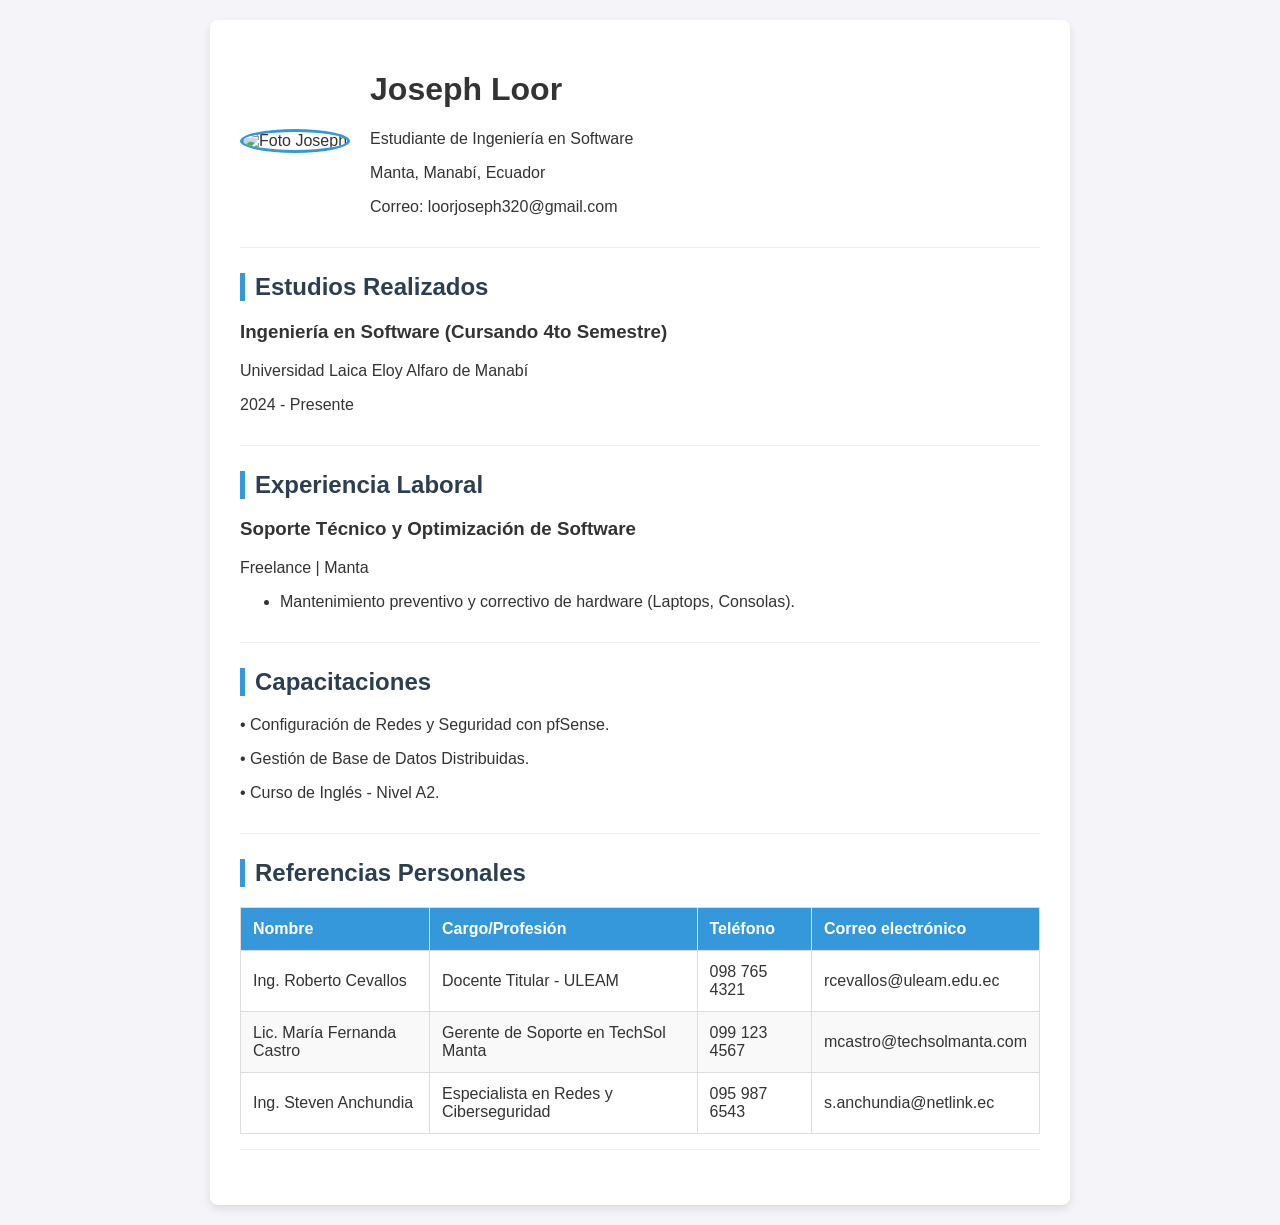
==== index.html @ e1edcf21 "Add files via upload" ====
<!DOCTYPE html>
<html lang="es">
<head>
    <meta charset="UTF-8">
    <meta name="viewport" content="width=device-width, initial-scale=1.0">
    <title>Hoja de Vida - Joseph Damian</title>
    <link rel="stylesheet" href="style.css">
</head>
<body>

    <div class="main-container">
        <div class="section header">
            <div class="photo-container">
                <img src="https://i.postimg.cc/vB3d1FSJ/fotodamian.jpg" alt="Foto Joseph">
            </div>
            <div class="info-personal">
                <h1>Joseph Loor</h1>
                <p>Estudiante de Ingeniería en Software</p>
                <p>Manta, Manabí, Ecuador</p>
                <p>Correo: loorjoseph320@gmail.com</p>
            </div>
        </div>

        <div class="section">
            <h2>Estudios Realizados</h2>
            <div class="item">
                <h3>Ingeniería en Software (Cursando 4to Semestre)</h3>
                <p>Universidad Laica Eloy Alfaro de Manabí</p>
                <p>2024 - Presente</p>
            </div>
        </div>

        <div class="section">
            <h2>Experiencia Laboral</h2>
            <div class="item">
                <h3>Soporte Técnico y Optimización de Software</h3>
                <p>Freelance | Manta</p>
                <ul>
                    <li>Mantenimiento preventivo y correctivo de hardware (Laptops, Consolas).</li>
                </ul>
            </div>
        </div>

        <div class="section">
            <h2>Capacitaciones</h2>
            <div class="item">
                <p>• Configuración de Redes y Seguridad con pfSense.</p>
                <p>• Gestión de Base de Datos Distribuidas.</p>
                <p>• Curso de Inglés - Nivel A2.</p>
            </div>
        </div>

        <div class="section">
            <h2>Referencias Personales</h2>
            <table class="ref-table">
                <thead>
                    <tr>
                        <th>Nombre</th>
                        <th>Cargo/Profesión</th>
                        <th>Teléfono</th>
                        <th>Correo electrónico</th>
                    </tr>
                </thead>
                <tbody>
                    <tr>
                        <td>Ing. Roberto Cevallos</td>
                        <td>Docente Titular - ULEAM</td>
                        <td>098 765 4321</td>
                        <td>rcevallos@uleam.edu.ec</td>
                    </tr>
                    <tr>
                        <td>Lic. María Fernanda Castro</td>
                        <td>Gerente de Soporte en TechSol Manta</td>
                        <td>099 123 4567</td>
                        <td>mcastro@techsolmanta.com</td>
                    </tr>
                    <tr>
                        <td>Ing. Steven Anchundia</td>
                        <td>Especialista en Redes y Ciberseguridad</td>
                        <td>095 987 6543</td>
                        <td>s.anchundia@netlink.ec</td>
                    </tr>
                </tbody> 
            </table>
        </div>
    </div>

</body>
</html>
---- style.css ----
body {
    font-family: 'Segoe UI', Tahoma, Geneva, Verdana, sans-serif;
    background-color: #f4f4f9;
    margin: 0;
    padding: 20px;
    color: #333;
}

.main-container {
    max-width: 800px;
    margin: 0 auto;
    background: #fff;
    padding: 30px;
    border-radius: 8px;
    box-shadow: 0 4px 10px rgba(0,0,0,0.1);
}


.section {
    margin-bottom: 25px;
    padding-bottom: 15px;
    border-bottom: 1px solid #eee;
}

h2 {
    color: #2c3e50;
    border-left: 5px solid #3498db;
    padding-left: 10px;
    font-size: 1.5rem;
}


.header {
    display: flex;
    align-items: center;
    gap: 20px;
}

.photo-container img {
    width: 150px;
    height: 150px;
    border-radius: 50%;
    object-fit: cover;
    border: 3px solid #3498db;
}


.ref-table {
    width: 100%;
    border-collapse: collapse;
    margin-top: 10px;
}

.ref-table th, .ref-table td {
    padding: 12px;
    text-align: left;
    border: 1px solid #ddd;
}

.ref-table th {
    background-color: #3498db;
    color: white;
}

.ref-table tr:nth-child(even) {
    background-color: #f9f9f9;
}

@media (max-width: 600px) {
    .header {
        flex-direction: column;
        text-align: center;
    }
}
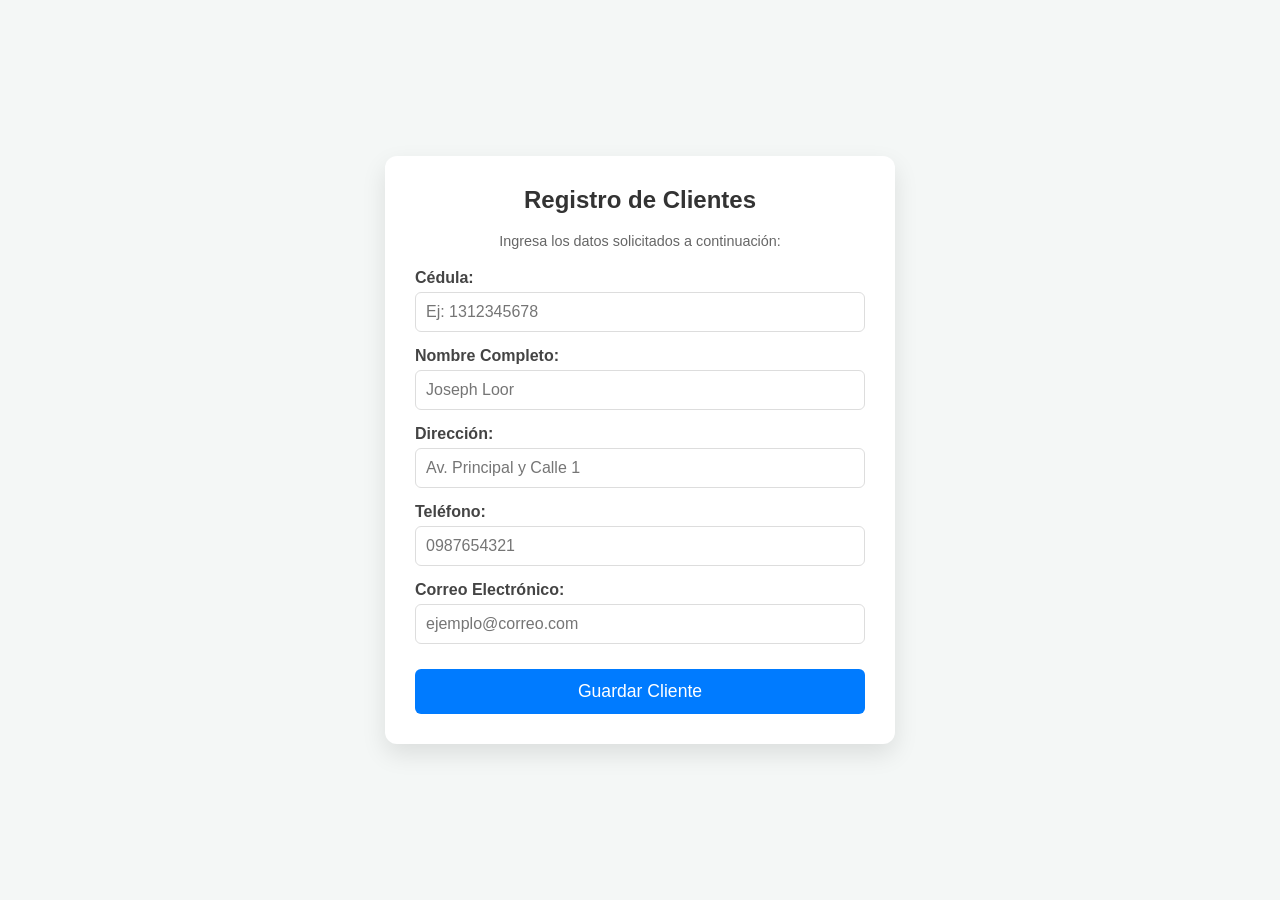
==== commit a0ca623e: "Add files via upload" ====
--- a/index.html
+++ b/index.html
@@ -3,87 +3,42 @@
 <head>
     <meta charset="UTF-8">
     <meta name="viewport" content="width=device-width, initial-scale=1.0">
-    <title>Hoja de Vida - Joseph Damian</title>
+    <title>Registro de Clientes</title>
     <link rel="stylesheet" href="style.css">
 </head>
 <body>
+    <div class="container">
+        <h2>Registro de Clientes</h2>
+        <p>Ingresa los datos solicitados a continuación:</p>
+        
+        <form id="clientForm">
+            <div class="form-group">
+                <label for="cedula">Cédula:</label>
+                <input type="text" id="cedula" name="cedula" placeholder="Ej: 1312345678" required pattern="[0-9]{10}">
+            </div>
 
-    <div class="main-container">
-        <div class="section header">
-            <div class="photo-container">
-                <img src="https://i.postimg.cc/vB3d1FSJ/fotodamian.jpg" alt="Foto Joseph">
+            <div class="form-group">
+                <label for="nombre">Nombre Completo:</label>
+                <input type="text" id="nombre" name="nombre" placeholder="Joseph Loor" required>
             </div>
-            <div class="info-personal">
-                <h1>Joseph Loor</h1>
-                <p>Estudiante de Ingeniería en Software</p>
-                <p>Manta, Manabí, Ecuador</p>
-                <p>Correo: loorjoseph320@gmail.com</p>
+
+            <div class="form-group">
+                <label for="direccion">Dirección:</label>
+                <input type="text" id="direccion" name="direccion" placeholder="Av. Principal y Calle 1" required>
             </div>
-        </div>
 
-        <div class="section">
-            <h2>Estudios Realizados</h2>
-            <div class="item">
-                <h3>Ingeniería en Software (Cursando 4to Semestre)</h3>
-                <p>Universidad Laica Eloy Alfaro de Manabí</p>
-                <p>2024 - Presente</p>
+            <div class="form-group">
+                <label for="telefono">Teléfono:</label>
+                <input type="tel" id="telefono" name="telefono" placeholder="0987654321" required>
             </div>
-        </div>
 
-        <div class="section">
-            <h2>Experiencia Laboral</h2>
-            <div class="item">
-                <h3>Soporte Técnico y Optimización de Software</h3>
-                <p>Freelance | Manta</p>
-                <ul>
-                    <li>Mantenimiento preventivo y correctivo de hardware (Laptops, Consolas).</li>
-                </ul>
+            <div class="form-group">
+                <label for="correo">Correo Electrónico:</label>
+                <input type="email" id="correo" name="correo" placeholder="ejemplo@correo.com" required>
             </div>
-        </div>
 
-        <div class="section">
-            <h2>Capacitaciones</h2>
-            <div class="item">
-                <p>• Configuración de Redes y Seguridad con pfSense.</p>
-                <p>• Gestión de Base de Datos Distribuidas.</p>
-                <p>• Curso de Inglés - Nivel A2.</p>
-            </div>
-        </div>
-
-        <div class="section">
-            <h2>Referencias Personales</h2>
-            <table class="ref-table">
-                <thead>
-                    <tr>
-                        <th>Nombre</th>
-                        <th>Cargo/Profesión</th>
-                        <th>Teléfono</th>
-                        <th>Correo electrónico</th>
-                    </tr>
-                </thead>
-                <tbody>
-                    <tr>
-                        <td>Ing. Roberto Cevallos</td>
-                        <td>Docente Titular - ULEAM</td>
-                        <td>098 765 4321</td>
-                        <td>rcevallos@uleam.edu.ec</td>
-                    </tr>
-                    <tr>
-                        <td>Lic. María Fernanda Castro</td>
-                        <td>Gerente de Soporte en TechSol Manta</td>
-                        <td>099 123 4567</td>
-                        <td>mcastro@techsolmanta.com</td>
-                    </tr>
-                    <tr>
-                        <td>Ing. Steven Anchundia</td>
-                        <td>Especialista en Redes y Ciberseguridad</td>
-                        <td>095 987 6543</td>
-                        <td>s.anchundia@netlink.ec</td>
-                    </tr>
-                </tbody> 
-            </table>
-        </div>
+            <button type="submit" class="btn-submit">Guardar Cliente</button>
+        </form>
     </div>
-
 </body>
 </html>
--- a/style.css
+++ b/style.css
@@ -1,75 +1,74 @@
-
 body {
     font-family: 'Segoe UI', Tahoma, Geneva, Verdana, sans-serif;
-    background-color: #f4f4f9;
+    background-color: #f4f7f6;
+    display: flex;
+    justify-content: center;
+    align-items: center;
+    height: 100vh;
     margin: 0;
-    padding: 20px;
-    color: #333;
 }
 
-.main-container {
-    max-width: 800px;
-    margin: 0 auto;
-    background: #fff;
+.container {
+    background: #ffffff;
     padding: 30px;
-    border-radius: 8px;
-    box-shadow: 0 4px 10px rgba(0,0,0,0.1);
-}
-
-
-.section {
-    margin-bottom: 25px;
-    padding-bottom: 15px;
-    border-bottom: 1px solid #eee;
+    border-radius: 12px;
+    box-shadow: 0 10px 25px rgba(0,0,0,0.1);
+    width: 100%;
+    max-width: 450px;
 }
 
 h2 {
-    color: #2c3e50;
-    border-left: 5px solid #3498db;
-    padding-left: 10px;
-    font-size: 1.5rem;
+    margin-top: 0;
+    color: #333;
+    text-align: center;
 }
 
-
-.header {
-    display: flex;
-    align-items: center;
-    gap: 20px;
+p {
+    text-align: center;
+    color: #666;
+    font-size: 0.9rem;
+    margin-bottom: 20px;
 }
 
-.photo-container img {
-    width: 150px;
-    height: 150px;
-    border-radius: 50%;
-    object-fit: cover;
-    border: 3px solid #3498db;
+.form-group {
+    margin-bottom: 15px;
 }
 
+label {
+    display: block;
+    margin-bottom: 5px;
+    font-weight: 600;
+    color: #444;
+}
 
-.ref-table {
+input {
     width: 100%;
-    border-collapse: collapse;
+    padding: 10px;
+    border: 1px solid #ddd;
+    border-radius: 6px;
+    box-sizing: border-box;
+    font-size: 1rem;
+}
+
+input:focus {
+    border-color: #007bff;
+    outline: none;
+    box-shadow: 0 0 5px rgba(0,123,255,0.2);
+}
+
+.btn-submit {
+    width: 100%;
+    padding: 12px;
+    background-color: #007bff;
+    color: white;
+    border: none;
+    border-radius: 6px;
+    font-size: 1.1rem;
+    cursor: pointer;
+    transition: background 0.3s ease;
     margin-top: 10px;
 }
 
-.ref-table th, .ref-table td {
-    padding: 12px;
-    text-align: left;
-    border: 1px solid #ddd;
-}
-
-.ref-table th {
-    background-color: #3498db;
-    color: white;
-}
-
-.ref-table tr:nth-child(even) {
-    background-color: #f9f9f9;
-}
-
-@media (max-width: 600px) {
-    .header {
-        flex-direction: column;
-        text-align: center;
-    }
+.btn-submit:hover {
+    background-color: #0056b3;
 }
